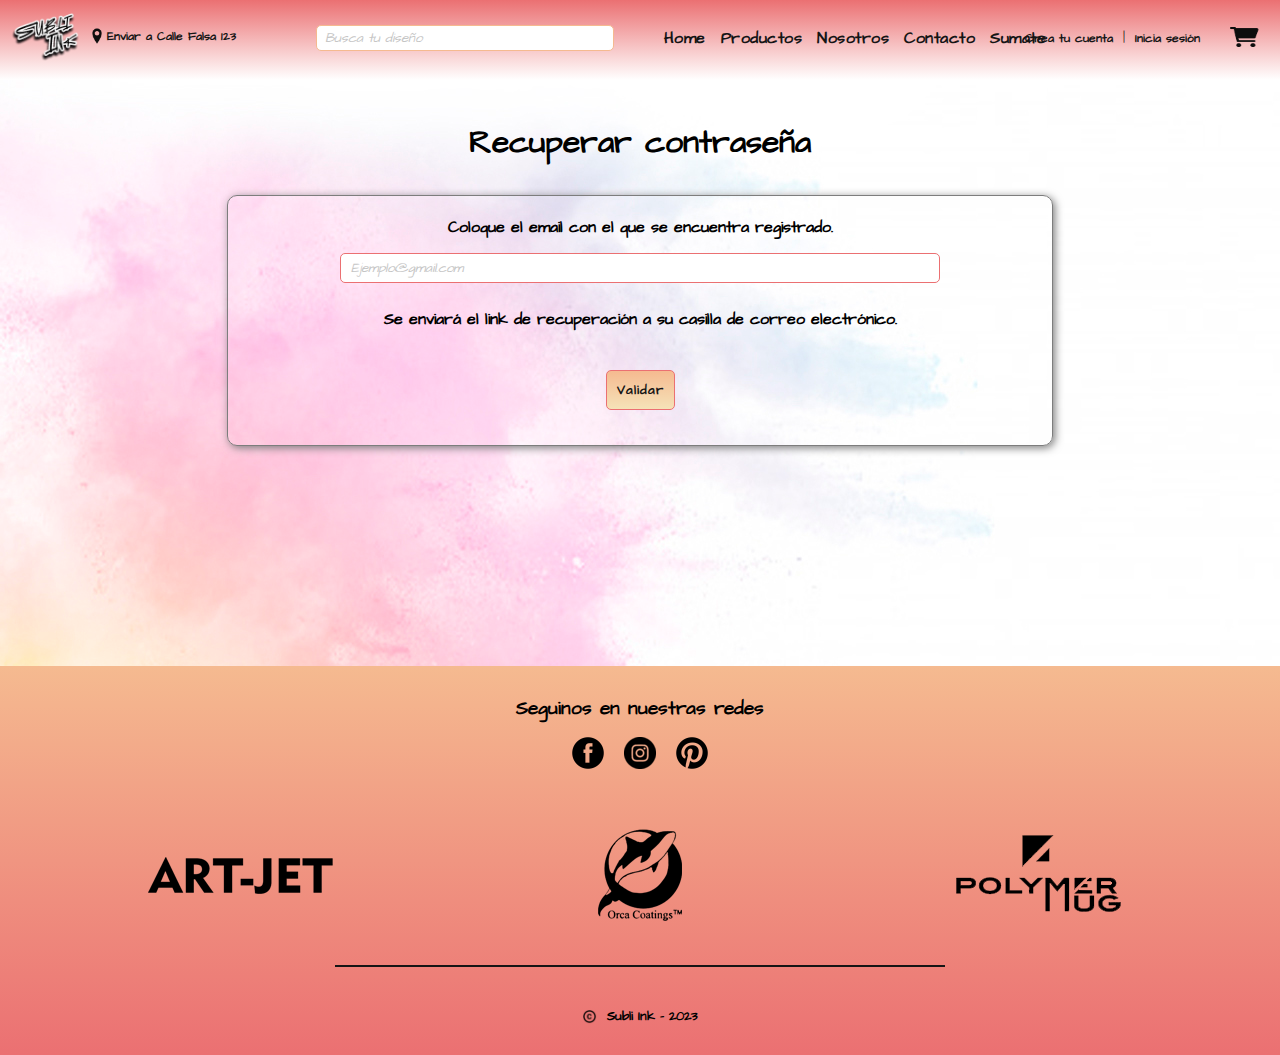
==== contraseña.html @ a8deb92b "Olvidaste tu contraseña" ====
<!DOCTYPE html>
<html lang="en">

<head>
    <meta charset="UTF-8">
    <meta name="viewport" content="width=device-width, initial-scale=1.0">
    <title>Subli Ink | Log In</title>
    <link rel="shorcut icon" href="/Assets/Iconos/Taza.png">
    <link rel="stylesheet" href="/contraseña.css">
</head>

<body>
    <header>
        <!-- Logo -->
        <img src="/Assets/Iconos/Logo2.png" alt="logo" class="logo"> <!-- Enviar a -->
        <div class="envio">
            <img src="/Assets/Iconos/Ubicacion.png" alt="">
            <a href="#portada">Enviar a Calle Falsa 123</a>
        </div>

        <!-- Navbar y barra de busqueda -->
        <nav class="navbar">

            <!-- menu hamburguesa -->
            <label for="menu-toggle" class="menu-label">
                <img src="/Assets/Iconos/menu.png" alt="menu" class="menu-icon">
            </label>
            <input type="checkbox" id="menu-toggle" class="menu-label">
            <div class="header-mid">

                <!-- Barra de busqueda -->
                <label for="barra-busqueda" class="search"></label>
                <input type="text" id="barra-busqueda" class="barra-busqueda" placeholder="Busca tu diseño">

                <!-- navbar list -->
                <ul class="navbar-list">
                    <li><a href="index.html">Home</a></li>
                    <li><a href="index.html">Productos</a></li>
                    <li><a href="index.html">Nosotros</a></li>
                    <li><a href="index.html">Contacto</a></li>
                    <li><a href="index.html">Sumate</a></li>
                </ul>
            </div>

            <!-- Login y carrito -->
            <div class="zona-derecha">
                <!-- Ingreso a la pagina -->
                <div class="account">
                    <!-- <a href="#">Mis compras</a> -->
                    <div class="login">
                        <a href="form2.html">Crea tu cuenta</a>
                        <p>|</p>
                        <a href="form.html">Inicia sesión</a>
                    </div>
                </div>

                <!-- Carrito -->
                <img src="/Assets/Iconos/carrito.png" alt="cart-icon" class="cart-icon">
            </div>
        </nav>
    </header>

    <main>
        <section id="recuperar">
            <h1>Recuperar contraseña</h1>
            <div class="recu-conteiner">
                <div class="input">
                    <label for="email">Coloque el email con el que se encuentra registrado.</label>
                    <input type="email" id="email" placeholder="Ejemplo@gmail.com">
                </div>

                <p>Se enviará el link de recuperación a su casilla de correo electrónico.</p>

                <button class="buttons">Validar</button>

            </div>
        </section>

        <footer>
            <section id="cierre">
                <div class="redes">
                    <h3>Seguinos en nuestras redes</h3>
                    <div class="redes-icon">
                        <a href="https://www.facebook.com/Subli.Inkok" target="_blank"><img
                                src="/Assets/Iconos/Facebook.png" alt="Facebook"></a>
                        <a href="https://www.instagram.com/subli.ink/?hl=es-la" target="_blank"><img
                                src="/Assets/Iconos/Instagram.png" alt="Instagram"></a>
                        <a href="https://ar.pinterest.com/rodrifleitas/" target="_blank"><img
                                src="/Assets/Iconos/Pinterest.png" alt="Pinterest"></a>
                    </div>
                </div>

                <div class="proveedores">
                    <img src="/Assets/Proveedores/Art jet negro.png" alt="imagen">
                    <img src="/Assets/Proveedores/Orca negro.png" alt="imagen">
                    <img src="/Assets/Proveedores/Polymer mug negro.png" alt="imagen">
                </div>

                <hr>

                <div class="copyright">
                    <img src="/Assets/Iconos/copyright.png" alt="copyright">
                    <h5>Subli Ink - 2023</h5>
                </div>

            </section>
        </footer>
    </main>
</body>

</html>
---- contraseña.css ----
/* Fonts */

@import url('https://fonts.googleapis.com/css2?family=Fredoka:wght@300;400;500;600;700&display=swap');

@import url('https://fonts.googleapis.com/css2?family=Comic+Neue:wght@300;400;700&display=swap');

@import url('https://fonts.googleapis.com/css2?family=Allan:wght@400;700&display=swap');

@import url('https://fonts.googleapis.com/css2?family=Caveat:wght@400;500;600;700&display=swap');

@import url('https://fonts.googleapis.com/css2?family=Kalam:wght@300;400;700&display=swap');

@import url('https://fonts.googleapis.com/css2?family=Architects+Daughter&display=swap');

/* colours */
:root {
    --primary: #eb7072;
    --secondary: #f5ba90;
    --button: #f5e2b8;
    --font: #151515;
    --font2: #dadada;
    --various: #a2caa5;
}

* {
    margin: 0;
    padding: 0;
    box-sizing: border-box;
    text-decoration: none;
    list-style-type: none;
    font-family: "Architects Daughter";
}

/* HEADER */
header {
    background: linear-gradient(to bottom, var(--primary), #ffffff);
    padding: 5px;
    display: flex;
    justify-content: space-between;
    height: 80px;
    position: relative;
    gap: 10px;
}

.logo {
    margin: -5px 5px 5px;
    align-items: center;
}

.navbar {
    /* .navbar-list { */
    display: flex;
    justify-content: space-between;
    align-items: center;
    gap: 50px;
}

.navbar-list a {
    color: var(--font)
}

.navbar-list {
    display: flex;
    gap: 15px;
    font-family: "Architects Daughter";
    font-size: 16px;
    font-weight: 700;
    letter-spacing: 0.5px;
}

.envio {
    display: flex;
    align-items: center;
    justify-content: flex-start;
    padding: 10px;
    position: absolute;
    left: 6%;
    bottom: 24px;
}

.envio img {
    width: 20px;
    height: 20px;
}

.envio a {
    font-family: "Architects Daughter";
    color: var(--font);
    font-weight: 600;
    cursor: pointer;
    font-size: 12px;
}

.header-mid {
    display: flex;
    justify-content: center;
    align-items: center;
    width: 800px;
    padding: 10px;
    gap: 50px;
    position: absolute;
    right: 50%;
    left: 20%;
    top: 15px;
}

.zona-derecha {
    display: flex;
    padding: 10px;
    gap: 15px;
}

.account {
    display: flex;
    flex-direction: column;
    align-items: center;
    gap: 5px;
    position: absolute;
    right: 80px;
    top: 30px;
    font-size: 12px;
}

.account a {
    color: var(--font);
    font-family: "Architects Daughter";
    font-weight: 600;
    cursor: pointer;
}


.login {
    display: flex;
    gap: 10px;
}

.menu-label {
    display: none;
}

.cart-icon {
    width: 30px;
    height: 20px;
    margin-right: 10px;
    cursor: pointer;
    position: absolute;
    top: 27px;
    right: 10px;
}

.barra-busqueda {
    border-radius: 5px;
    border: 1px solid var(--secondary);
    width: 300px;
    padding: 3px;
}

::placeholder {
    padding: 5px;
    color: #c5c5c5;
    font-style: italic;
    font-family: "Architects Daughter";
}

body {
    background-image: url(/Assets/Imagenes/body2.jpg);
}

/* MAIN */

#recuperar,
.recu-conteiner{
    display: flex;
    flex-direction: column;
    align-items: center;
    gap: 20px;
}

#recuperar {
    padding: 20px;
    margin: 20px 30px 150px;
}

.recu-conteiner {
    padding: 20px;
    margin: 10px 30px 50px;
    border: 1px solid #7d7d7d;
    border-radius: 10px;
    box-shadow: 2px 2px 8px #7d7d7d;
    gap: 25px;
    width: 70%;
    font-weight: 700;
}

.input {
    display: flex;
    flex-direction: column;
    align-items: center;
    gap: 15px;
    
}

.input input {
    width: 600px;
    padding: 5px;
    border-radius: 5px;
    border: 1px solid var(--primary);
}

.buttons {
    padding: 10px;
    margin: 15px;
    border-radius: 5px;
    background: linear-gradient(to top, var(--button), var(--secondary));
    text-align: center;
    border: 1px solid var(--primary);
    color: #151515;
    letter-spacing: 1px;
    font-weight: bold;
    gap: 10px;
    cursor: pointer;
}

/* CIERRE */

#cierre,
.redes {
    display: flex;
    flex-direction: column;
    align-items: center;
}

#cierre {
    padding: 20px 30px;
    background: linear-gradient(to top, var(--primary), var(--secondary));
    gap: 30px;
}

.redes {
    padding: 10px;
    gap: 15px;
    text-align: center;
}

.redes-icon,
.proveedores,
.copyright {
    display: flex;
    justify-content:  center;
    align-items: center;
}

.redes-icon {
    gap: 20px;
}

hr {
    width: 50%;
    border: 1px solid #151515;
}

.proveedores{
    gap: 200px;
    padding: 10px;
}

.copyright {
    gap: 10px;
    text-align: center;
    padding: 10px;
}
.copyright img {
    width: 15px;
    height: 15px;
}
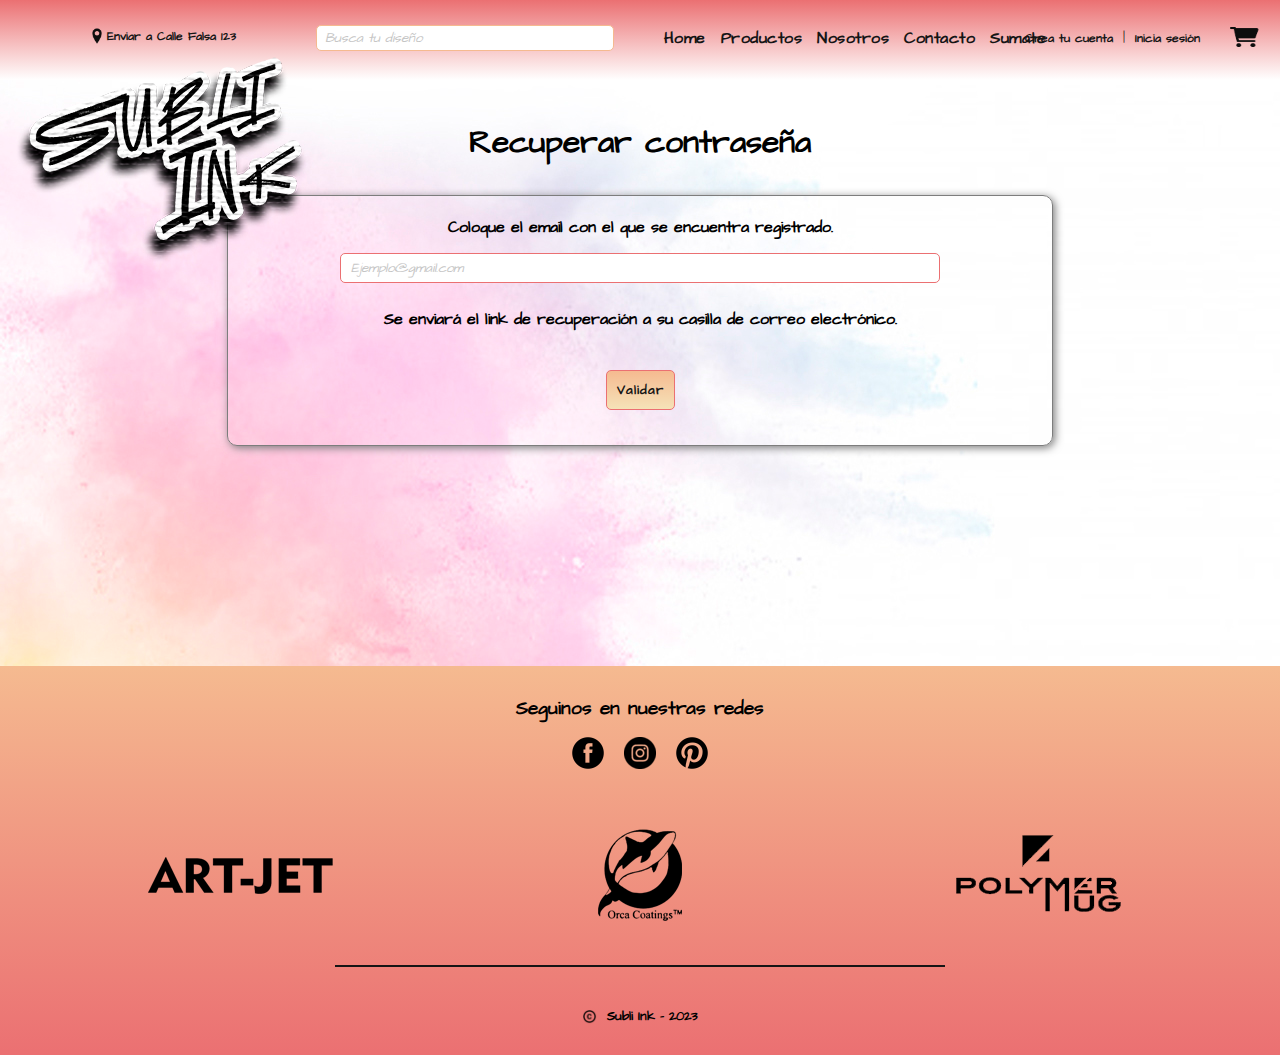
==== commit 7adae937: "logo link" ====
--- a/contraseña.html
+++ b/contraseña.html
@@ -12,7 +12,7 @@
 <body>
     <header>
         <!-- Logo -->
-        <img src="/Assets/Iconos/Logo2.png" alt="logo" class="logo"> <!-- Enviar a -->
+        <a href="index.html"><img src="/Assets/Iconos/Logo2.png" alt="logo" class="logo"></a> <!-- Enviar a -->
         <div class="envio">
             <img src="/Assets/Iconos/Ubicacion.png" alt="">
             <a href="#portada">Enviar a Calle Falsa 123</a>
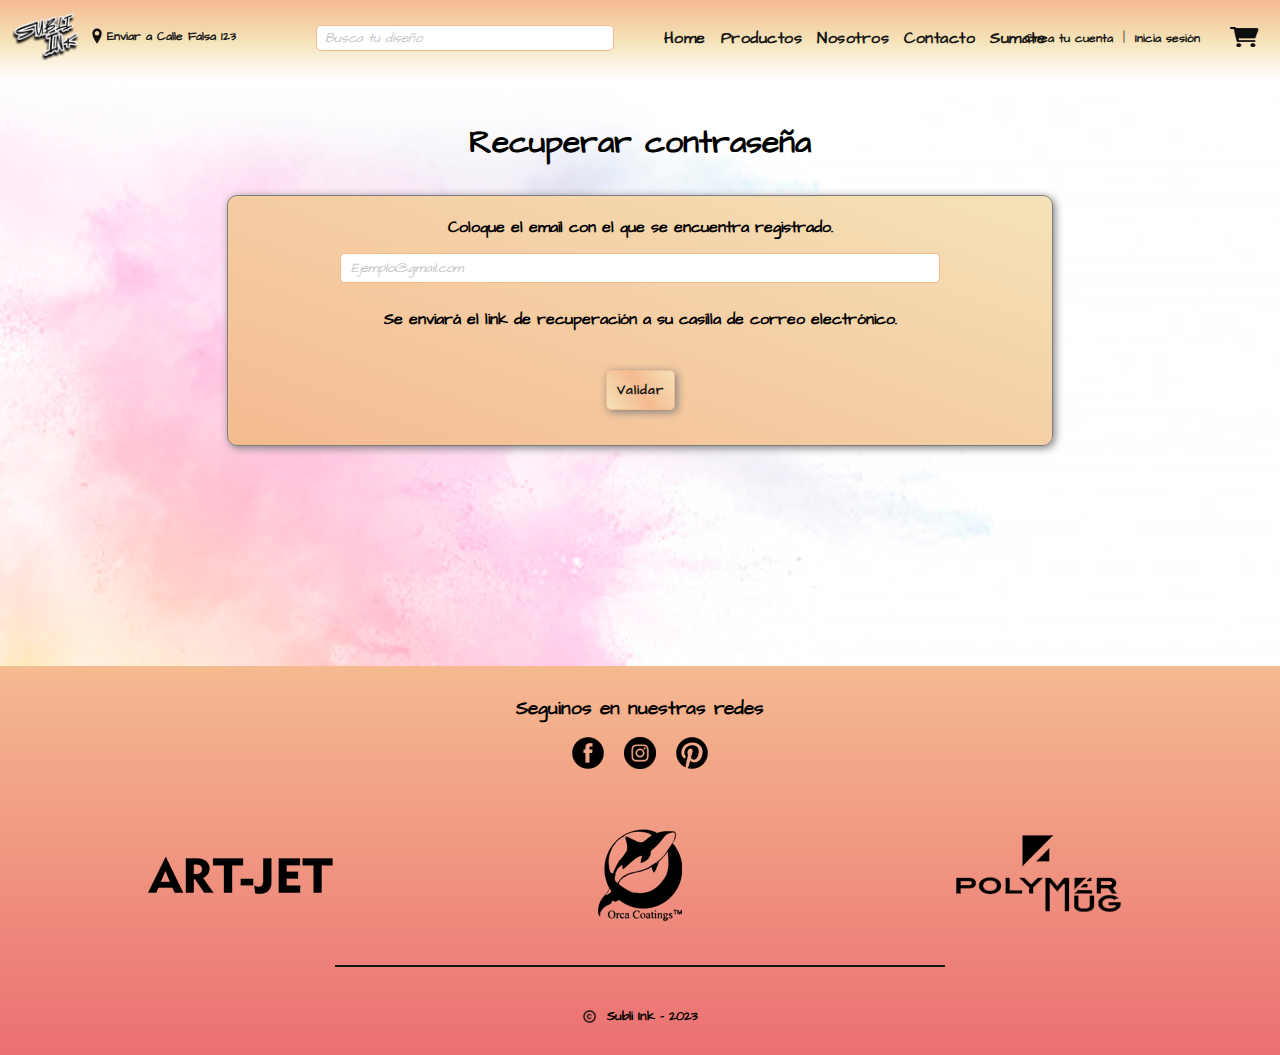
==== commit c7b0b8ef: "retoques" ====
--- a/contraseña.html
+++ b/contraseña.html
@@ -12,7 +12,7 @@
 <body>
     <header>
         <!-- Logo -->
-        <a href="index.html"><img src="/Assets/Iconos/Logo2.png" alt="logo" class="logo"></a> <!-- Enviar a -->
+        <img src="/Assets/Iconos/Logo2.png" alt="logo" class="logo"> <!-- Enviar a -->
         <div class="envio">
             <img src="/Assets/Iconos/Ubicacion.png" alt="">
             <a href="#portada">Enviar a Calle Falsa 123</a>
--- a/contraseña.css
+++ b/contraseña.css
@@ -33,7 +33,7 @@
 
 /* HEADER */
 header {
-    background: linear-gradient(to bottom, var(--primary), #ffffff);
+    background: linear-gradient(to bottom, var(--secondary), var(--button), #ffffff);
     padding: 5px;
     display: flex;
     justify-content: space-between;
@@ -190,6 +190,7 @@
     gap: 25px;
     width: 70%;
     font-weight: 700;
+    background: linear-gradient(20deg, var(--secondary), var(--button));
 }
 
 .input {
@@ -204,21 +205,22 @@
     width: 600px;
     padding: 5px;
     border-radius: 5px;
-    border: 1px solid var(--primary);
+    border: 1px solid var(--secondary);
 }
 
 .buttons {
     padding: 10px;
     margin: 15px;
     border-radius: 5px;
-    background: linear-gradient(to top, var(--button), var(--secondary));
+    background: linear-gradient(60deg, var(--button), var(--secondary), var(--button));
     text-align: center;
-    border: 1px solid var(--primary);
+    border: 1px solid var(--secondary);
     color: #151515;
     letter-spacing: 1px;
     font-weight: bold;
     gap: 10px;
     cursor: pointer;
+    box-shadow: 2px 2px 8px #7d7d7d;
 }
 
 /* CIERRE */
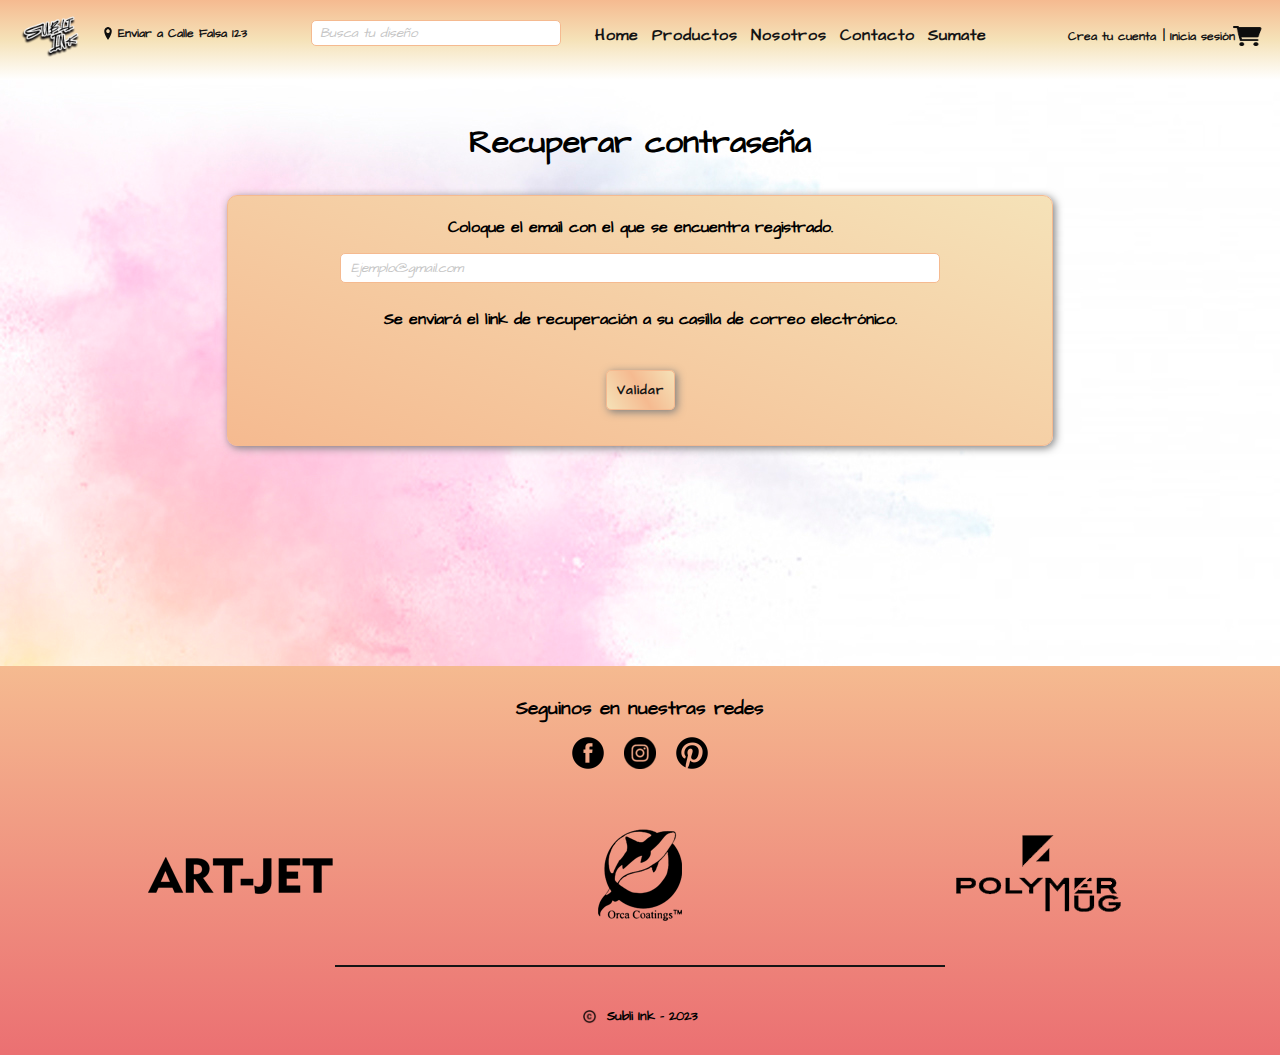
==== commit c1d4628a: "mediaqueriesforms" ====
--- a/contraseña.html
+++ b/contraseña.html
@@ -7,57 +7,61 @@
     <title>Subli Ink | Log In</title>
     <link rel="shorcut icon" href="/Assets/Iconos/Taza.png">
     <link rel="stylesheet" href="/contraseña.css">
+    <link rel="stylesheet" href="styles.css">
+    <link rel="stylesheet" href="mediaqueries.css">
 </head>
 
 <body>
     <header>
+
         <!-- Logo -->
-        <img src="/Assets/Iconos/Logo2.png" alt="logo" class="logo"> <!-- Enviar a -->
+        <div class="logo">
+            <img src="/Assets/Iconos/Logo2.png" alt="logo">
+        </div>
+
+        <!-- Enviar a -->
         <div class="envio">
             <img src="/Assets/Iconos/Ubicacion.png" alt="">
             <a href="#portada">Enviar a Calle Falsa 123</a>
         </div>
 
-        <!-- Navbar y barra de busqueda -->
+
+        <!-- Navbar -->
         <nav class="navbar">
 
+            <!-- Barra de busqueda -->
+            <label for="barra-busqueda" class="search"></label>
+            <input type="text" id="barra-busqueda" class="barra-busqueda" placeholder="Busca tu diseño">
+
             <!-- menu hamburguesa -->
+
             <label for="menu-toggle" class="menu-label">
                 <img src="/Assets/Iconos/menu.png" alt="menu" class="menu-icon">
             </label>
             <input type="checkbox" id="menu-toggle" class="menu-label">
-            <div class="header-mid">
 
-                <!-- Barra de busqueda -->
-                <label for="barra-busqueda" class="search"></label>
-                <input type="text" id="barra-busqueda" class="barra-busqueda" placeholder="Busca tu diseño">
+            <!-- navbar list -->
+            <ul class="navbar-list">
+                <li><a href="#portada">Home</a></li>
+                <li><a href="#cards">Productos</a></li>
+                <li><a href="#nosotros">Nosotros</a></li>
+                <li><a href="#contacto">Contacto</a></li>
+                <li><a href="#sumate">Sumate</a></li>
+                <li><img src="/Assets/Iconos/Logo2.png" alt="logo" class="logo-navbar"></li>
+            </ul>
+        </nav>
 
-                <!-- navbar list -->
-                <ul class="navbar-list">
-                    <li><a href="index.html">Home</a></li>
-                    <li><a href="index.html">Productos</a></li>
-                    <li><a href="index.html">Nosotros</a></li>
-                    <li><a href="index.html">Contacto</a></li>
-                    <li><a href="index.html">Sumate</a></li>
-                </ul>
+        <div class="zona-derecha">
+            <!-- Ingreso a la pagina -->
+            <div class="login">
+                <a href="form2.html">Crea tu cuenta</a>
+                <p>|</p>
+                <a href="form.html">Inicia sesión</a>
             </div>
 
-            <!-- Login y carrito -->
-            <div class="zona-derecha">
-                <!-- Ingreso a la pagina -->
-                <div class="account">
-                    <!-- <a href="#">Mis compras</a> -->
-                    <div class="login">
-                        <a href="form2.html">Crea tu cuenta</a>
-                        <p>|</p>
-                        <a href="form.html">Inicia sesión</a>
-                    </div>
-                </div>
-
-                <!-- Carrito -->
-                <img src="/Assets/Iconos/carrito.png" alt="cart-icon" class="cart-icon">
-            </div>
-        </nav>
+            <!-- Carrito -->
+            <img src="/Assets/Iconos/carrito.png" alt="cart-icon" class="cart-icon">
+        </div>
     </header>
 
     <main>
--- a/styles.css
+++ b/styles.css
@@ -0,0 +1,767 @@
+/* Fonts */
+
+@import url('https://fonts.googleapis.com/css2?family=Fredoka:wght@300;400;500;600;700&display=swap');
+
+@import url('https://fonts.googleapis.com/css2?family=Comic+Neue:wght@300;400;700&display=swap');
+
+@import url('https://fonts.googleapis.com/css2?family=Allan:wght@400;700&display=swap');
+
+@import url('https://fonts.googleapis.com/css2?family=Caveat:wght@400;500;600;700&display=swap');
+
+@import url('https://fonts.googleapis.com/css2?family=Kalam:wght@300;400;700&display=swap');
+
+@import url('https://fonts.googleapis.com/css2?family=Architects+Daughter&display=swap');
+
+/* colours */
+:root {
+    --primary: #eb7072;
+    --secondary: #f5ba90;
+    --button: #f5e2b8;
+    --font: #151515;
+    --font2: #dadada;
+    --various: #a2caa5;
+}
+
+* {
+    margin: 0;
+    padding: 0;
+    box-sizing: border-box;
+    text-decoration: none;
+    list-style-type: none;
+    font-family: "Architects daughter";
+}
+
+/* HEADER */
+header {
+    background: linear-gradient(to bottom, var(--secondary), var(--button), #ffffff);
+    width: 100%;
+    padding: 5px;
+    display: flex;
+    justify-content: space-between;
+    height: 80px;
+    position: relative;
+    gap: 10px;
+}
+
+header a {
+    color: var(--font);
+}
+
+.logo {
+    padding: 10px;
+}
+
+.logo img {
+    width: 70px;
+    height: 70px;
+    padding: 5px;
+    position: relative;
+    bottom: 15px;
+}
+
+.envio,
+.navbar,
+.navbar-mid,
+.navbar-list,
+.header-mid,
+.zona-derecha,
+.login {
+    display: flex;
+    align-items: center;
+    padding: 10px;
+}
+
+.envio {
+    gap: 2px;
+    color: var(--font);
+    font-weight: 600;
+    cursor: pointer;
+    font-size: 12px;
+    position: absolute;
+    top: 15px;
+    left: 90px;
+}
+
+.envio img {
+    width: 10%;
+}
+
+.navbar {
+    gap: 80px;
+    position: relative;
+    width: 850px;
+    left: 40px;
+}
+
+.logo-navbar {
+    display: none;
+}
+
+.menu-label,
+#menu-toggle {
+    display: none;
+}
+
+.navbar-list {
+    gap: 13px;
+    font-size: 16px;
+    font-weight: 700;
+    letter-spacing: 1px;
+    position: relative;
+    bottom: 5px;
+    left: 35%;
+}
+
+.zona-derecha {
+    gap: 10px;
+    padding: 0;
+    position: relative;
+    bottom: 3px;
+    right: 15px;
+    z-index: 2;
+}
+
+.login {
+    gap: 5px;
+    font-size: 12px;
+    font-weight: 700;
+    padding: 0;
+}
+
+.login a {
+    width: 90px;
+}
+
+.login hr {
+    display: none;
+}
+
+.cart-icon {
+    width: 30px;
+    height: 20px;
+    position: absolute;
+    left: 90%;
+}
+
+.barra-busqueda {
+    border-radius: 5px;
+    border: 1px solid var(--secondary);
+    position: absolute;
+    top: 20px;
+    right: 58%;
+    top: 15px;
+    width: 300px;
+    padding: 3px;
+}
+
+::placeholder {
+    padding: 5px;
+    color: #c5c5c5;
+    font-style: italic;
+    font-family: "Architects Daughter";
+}
+
+/* HEADER */
+
+/* BODY */
+body {
+    background-image: url(/Assets/Imagenes/body2.jpg);
+    font-family: "Architects Daughter";
+}
+
+#portada {
+    /* max-width: 1300px; */
+    position: relative;
+    padding: 10px;
+    margin-bottom: 30px;
+}
+
+#portada a {
+    color: #151515;
+}
+
+/* Slider */
+.slider-frame {
+    width: 1280px;
+    /* Pongo heitgh auto para que la altura la de la imagen  */
+    height: auto;
+    margin: 30px auto 0;
+    display: flex;
+    /* Overflow para ocultar lo que este fuera del width y height */
+    overflow: hidden;
+}
+
+.slider-frame ul {
+    display: flex;
+    padding: 0;
+    width: 300%;
+    animation: slide 12s infinite alternate ease-out;
+
+}
+
+.slider-frame li {
+    width: 100%;
+    list-style: none;
+    position: relative;
+}
+
+.slider-img {
+    width: 1300px;
+    height: 600px;
+    padding: 0 50px 100px;
+}
+
+@keyframes slide {
+    0% {
+        margin-left: 0%;
+    }
+
+    30% {
+        margin-left: 0%;
+    }
+
+    35% {
+        margin-left: -100%;
+    }
+
+    65% {
+        margin-left: -100%;
+    }
+
+    70% {
+        margin-left: -200%;
+    }
+
+    100% {
+        margin-left: -200%;
+    }
+}
+
+/* Slider 1 */
+
+.slider1 {
+    display: flex;
+    flex-direction: column;
+    align-items: center;
+    padding: 0;
+
+}
+
+.slogan {
+    position: absolute;
+    top: 65%;
+}
+
+/* Slider 2 */
+
+.slider2 {
+    display: flex;
+    padding: 0px;
+    position: relative;
+}
+
+.slider2-info {
+    display: flex;
+    flex-direction: column;
+    align-items: center;
+    justify-content: center;
+    padding: 10px;
+    gap: 5px;
+    position: absolute;
+    right: 10%;
+    top: 35%;
+    font-family: "Architects Daughter";
+}
+
+.tituloh2 {
+    font-size: 38px;
+    font-weight: 700;
+    background: linear-gradient(to top, var(--font2), var(--font), var(--font2));
+    padding: 10px;
+    color: transparent;
+    background-clip: text;
+    -webkit-background-clip: text;
+}
+
+.buttons {
+    display: flex;
+    justify-content: center;
+    padding: 10px;
+    margin: 15px;
+    border-radius: 5px;
+    background: linear-gradient(60deg, var(--button), var(--secondary), var(--button));
+    text-align: center;
+    border: 1px solid var(--secondary);
+    color: #151515;
+    letter-spacing: 1px;
+    font-weight: bold;
+    gap: 10px;
+    cursor: pointer;
+    box-shadow: 2px 2px 8px #7d7d7d;
+}
+
+/* Slider 3 */
+
+.slider3-info {
+    display: flex;
+    flex-direction: column;
+    align-items: center;
+    justify-content: center;
+    gap: 5px;
+    position: absolute;
+    left: 15%;
+    top: 37%;
+    font-family: "Architects Daughter";
+}
+
+/* Cards */
+
+#cards {
+    position: relative;
+    padding: 10px;
+    margin: 250px 30px;
+}
+
+.cards-conteiner {
+    width: 100%;
+    display: flex;
+    flex-direction: column;
+    align-items: center;
+    padding: 20px;
+    flex-wrap: wrap;
+    gap: 230px;
+}
+
+.productos,
+#mas-vendidos {
+    display: flex;
+    flex-direction: column;
+    align-items: center;
+    position: relative;
+}
+
+.productos h2 {
+    padding: 20px;
+    position: absolute;
+    top: -80px;
+}
+
+#mas-vendidos h2 {
+    padding: 20px;
+    position: absolute;
+    top: -80px;
+
+}
+
+.productos-conteiner {
+    display: flex;
+    justify-content: center;
+    align-items: center;
+    padding: 10px;
+    gap: 60px;
+    flex-wrap: wrap;
+}
+
+.cards-subconteiner {
+    display: flex;
+    justify-content: center;
+    align-items: center;
+    padding: 10px;
+    gap: 20px;
+    flex-wrap: wrap;
+}
+
+.card {
+    display: flex;
+    flex-direction: column;
+    align-items: center;
+    width: 230px;
+    height: 240px;
+    background: linear-gradient(20deg, var(--secondary), var(--button));
+    /* border: 1px solid #c1c1c1; */
+    border-radius: 15px;
+    box-shadow: 2px 2px 8px #7d7d7d;
+
+}
+
+.card-img {
+    width: 200px;
+    height: 180px;
+}
+
+.card span {
+    font-weight: 700;
+    font-size: 18px;
+}
+
+.card-popular {
+    display: flex;
+    flex-direction: column;
+    align-items: center;
+    background: linear-gradient(20deg, var(--secondary), var(--button));
+    width: 265px;
+    height: 350px;
+    gap: 10px;
+    padding: 5px 10px;
+    border-radius: 15px;
+    box-shadow: 2px 2px 8px #7d7d7d;
+}
+
+.buttons-popular {
+    display: flex;
+    justify-content: center;
+    align-items: center;
+    padding: 10px;
+    margin: 15px;
+    border-radius: 5px;
+    background: linear-gradient(60deg, var(--button), var(--secondary), var(--button));
+    text-align: center;
+    border: 1px solid var(--secondary);
+    color: #151515;
+    letter-spacing: 1px;
+    font-weight: bold;
+    gap: 10px;
+    cursor: pointer;
+    box-shadow: 2px 2px 8px #7d7d7d;
+}
+
+.card-popular-info {
+    display: flex;
+    flex-direction: column;
+    align-items: center;
+    gap: 5px;
+}
+
+.card-popular h3 {
+    font-size: 16px;
+}
+
+.card-popular span {
+    font-size: 20px;
+    font-weight: 700;
+    letter-spacing: 2px;
+}
+
+.card-popular p {
+    font-size: 14px;
+    font-weight: 700;
+}
+
+.buttons-popular img {
+    width: 20px;
+    height: 20px;
+}
+
+/* NOSOTROS */
+
+#nosotros,
+.info-conteiner,
+.info-item,
+.info-personal {
+    display: flex;
+    flex-direction: column;
+    align-items: center;
+    gap: 30px;
+}
+
+#nosotros {
+    padding: 30px 40px;
+}
+
+#nosotros p {
+    font-family: "Architects Daughter";
+    font-size: 14px;
+}
+
+.info-item {
+    text-align: justify;
+    background: linear-gradient(20deg, var(--secondary), var(--button));
+    width: 90%;
+    height: 270px;
+    padding: 10px 30px;
+    border-radius: 20px;
+    letter-spacing: 1px;
+    box-shadow: 2px 2px 8px #7d7d7d;
+}
+
+.info-personal {
+    background: linear-gradient(20deg, var(--secondary), var(--button));
+    width: 90%;
+    height: 270px;
+    gap: 5px;
+    padding: 10px 30px;
+    border-radius: 20px;
+    letter-spacing: 1px;
+    box-shadow: 2px 2px 8px #7d7d7d;
+}
+
+.personal {
+    display: flex;
+    justify-content: center;
+    padding: 40px;
+    width: 900px;
+    height: 10px;
+    text-align: center;
+    gap: 40px;
+}
+
+.personal-item {
+    display: flex;
+    flex-direction: column;
+    align-items: center;
+    font-size: 12px;
+    width: 150px;
+    gap: 1px;
+}
+
+.personal-item span {
+    padding: 5px;
+}
+
+.foto-carnet {
+    width: 100px;
+    height: 90px;
+    border-radius: 50%;
+}
+
+/* CONTACTO */
+
+#contacto,
+#sumate,
+.sumate-info,
+.contactanos,
+form,
+.item,
+.dudas {
+    display: flex;
+    flex-direction: column;
+    align-items: center;
+}
+
+.phone-mail,
+.item {
+    display: flex;
+    justify-content: center;
+    align-items: center;
+}
+
+#contacto {
+    padding: 10px 30px;
+    margin: 150px 10px;
+
+}
+
+#contacto h2 {
+    font-family: "Architects Daughter";
+    font-size: 2rem;
+    font-weight: 700;
+    background: linear-gradient(to top, var(--font2), var(--font), var(--font2));
+    padding: 10px;
+    color: transparent;
+    background-clip: text;
+    -webkit-background-clip: text;
+}
+
+.contactanos {
+    display: flex;
+    gap: 20px;
+}
+
+.contactanos-conteiner {
+    display: flex;
+    flex-direction: column;
+    align-items: center;
+    padding: 10px;
+    width: 80%;
+    border: 1px solid #7d7d7d;
+    border-radius: 10px;
+    box-shadow: 2px 2px 8px #7d7d7d;
+    background: linear-gradient(20deg, var(--secondary), var(--button));
+}
+
+.contactanos-conteiner button {
+    width: 50%;
+}
+
+.phone-mail {
+    gap: 5px;
+    padding: 10px;
+}
+
+.item {
+    gap: 15px;
+    font-family: "Architects Daughter";
+    letter-spacing: 2px;
+    font-size: 20px;
+    width: 350px;
+    height: 90px;
+}
+
+.dudas {
+    padding: 5px 30px;
+    gap: 20px;
+}
+
+.dudas h3 {
+    font-family: "Architects Daughter";
+    font-size: 22px;
+    font-weight: 700;
+    background: linear-gradient(to top, var(--font2), var(--font), var(--font2));
+    padding: 10px;
+    color: transparent;
+    background-clip: text;
+    -webkit-background-clip: text;
+}
+
+.textarea {
+    resize: none;
+    padding: 10px;
+}
+
+#sumate {
+    padding: 50px 30px;
+    margin: 300px 50px 150px;
+    gap: 20px;
+    font-family: "Architects Daughter";
+    border: 1px solid #7d7d7d;
+    border-radius: 10px;
+    box-shadow: 2px 2px 8px #7d7d7d;
+    gap: 20px;
+    width: 80%;
+    font-weight: 700;
+    background: linear-gradient(20deg, var(--secondary), var(--button));
+    letter-spacing: 1px;
+}
+
+.sumate-info {
+    text-align: center;
+    gap: 20px;
+}
+
+.sumate-form {
+    gap: 10px;
+}
+
+.sumate-form input {
+    width: 300px;
+    padding: 5px;
+    border-radius: 5px;
+    border: 1px solid var(--secondary);
+}
+
+#sumate button {
+    width: 50%;
+}
+
+
+
+/* CIERRE */
+
+#cierre,
+.redes {
+    display: flex;
+    flex-direction: column;
+    align-items: center;
+}
+
+#cierre {
+    padding: 20px 30px;
+    background: linear-gradient(to top, var(--primary), var(--secondary));
+    gap: 30px;
+}
+
+.redes {
+    padding: 10px;
+    gap: 15px;
+    text-align: center;
+}
+
+.redes-icon,
+.proveedores,
+.copyright {
+    display: flex;
+    justify-content: center;
+    align-items: center;
+}
+
+.redes-icon {
+    gap: 20px;
+}
+
+hr {
+    width: 50%;
+    border: 1px solid #151515;
+}
+
+.proveedores {
+    gap: 200px;
+    padding: 10px;
+}
+
+.copyright {
+    gap: 10px;
+    text-align: center;
+    padding: 10px;
+}
+
+.copyright img {
+    width: 15px;
+    height: 15px;
+}
+
+/* RECUPERAR CONTRASEÑA */
+
+#recuperar,
+.recu-conteiner {
+    display: flex;
+    flex-direction: column;
+    align-items: center;
+    gap: 20px;
+}
+
+#recuperar {
+    padding: 20px;
+    margin: 20px 30px 150px;
+}
+
+.recu-conteiner {
+    padding: 20px;
+    margin: 10px 30px 50px;
+    border: 1px solid var(--secondary);
+    border-radius: 10px;
+    box-shadow: 2px 2px 8px #7d7d7d;
+    gap: 25px;
+    width: 70%;
+    font-weight: 700;
+    background: linear-gradient(20deg, var(--secondary), var(--button));
+}
+
+.input {
+    display: flex;
+    flex-direction: column;
+    align-items: center;
+    gap: 15px;
+
+}
+
+.input input {
+    width: 600px;
+    padding: 5px;
+    border-radius: 5px;
+    border: 1px solid var(--secondary);
+}
+
+.buttons {
+    padding: 10px;
+    margin: 15px;
+    border-radius: 5px;
+    background: linear-gradient(60deg, var(--button), var(--secondary), var(--button));
+    text-align: center;
+    border: 1px solid var(--secondary);
+    color: #151515;
+    letter-spacing: 1px;
+    font-weight: bold;
+    gap: 10px;
+    cursor: pointer;
+    box-shadow: 2px 2px 8px #7d7d7d;
+}--- a/mediaqueries.css
+++ b/mediaqueries.css
@@ -0,0 +1,1005 @@
+/* Responsive pagina principal */
+
+/* WIDTH 1280 px */
+
+@media (max-width: 1280px) {
+
+    /* HEADER */
+    .barra-busqueda {
+        border-radius: 5px;
+        border: 1px solid var(--secondary);
+        width: 250px;
+        padding: 3px;
+    }
+
+    .cart-icon {
+        position: absolute;
+        left: 86%;
+    }
+
+    .navbar-list {
+        position: relative;
+        left: 35%;
+    }
+
+    .zona-derecha {
+        bottom: 4px;
+    }
+
+    /* MAIN */
+
+    /* Portada */
+
+    #portada {
+        max-width: 1280px;
+    }
+
+    /* Slider */
+    .slider-frame {
+        width: 1000px;
+    }
+
+    .slider-img {
+        width: 1000px;
+    }
+
+
+    /* Slider 2 */
+
+    .slider2 {
+        display: flex;
+        padding: 0px;
+        position: relative;
+    }
+
+    .slider2-info {
+        right: 5%;
+        top: 35%;
+    }
+
+    .tituloh2 {
+        font-size: 30px;
+    }
+
+    /* CARD */
+
+    #cards {
+        margin: 250px 15px;
+    }
+
+    .productos-conteiner {
+        gap: 30px;
+    }
+
+    .cards-subconteiner {
+        display: grid;
+        grid-template-columns: auto auto;
+        gap: 60px;
+    }
+
+    .card-popular {
+        width: 300px;
+    }
+
+    .buttons-popular img {
+        width: 20px;
+        height: 20px;
+    }
+}
+
+/* WIDTH 1188 px */
+@media (max-width: 1188px) {
+
+    #portada {
+        max-width: 1188px;
+        margin: 0;
+        padding: 0;
+    }
+
+    .tituloh2 {
+        font-size: 28px;
+    }
+
+    .slider-frame {
+        width: 900px;
+        gap: 60px;
+    }
+
+    .slider-img {
+        width: 850px;
+        height: 500px;
+        padding: 0 50px 50px;
+    }
+
+    .slider-frame ul {
+        position: relative;
+        left: 50px;
+    }
+
+    .navbar {
+        flex-direction: column;
+        align-items: center;
+        justify-content: center;
+        gap: 25px;
+        position: relative;
+        right: 25px;
+        left: 7%;
+        top: -13px;
+        margin: 0;
+        width: 500px;
+    }
+
+    .navbar-list {
+        left: 15px;
+        top: 6px;
+    }
+
+    .barra-busqueda {
+        position: absolute;
+        left: 22%;
+        width: 300px;
+    }
+
+    #cards {
+        padding: 5px;
+        max-width: 1188px;
+    }
+
+    .card {
+        width: 210px;
+        height: 220px;
+    }
+
+    .card-popular {
+        width: 270px;
+        height: 320px;
+    }
+
+    .card-popular-info {
+        gap: 2px;
+    }
+
+    .productos-conteiner {
+        gap: 30px;
+    }
+
+    #nosotros {
+        max-width: 1188px;
+        padding: 10px;
+    }
+
+    #contacto {
+        max-width: 1188px;
+        padding: 10px;
+    }
+
+    .contactanos {
+        max-width: 1188px;
+    }
+
+    .phone-mail {
+        width: 700px;
+    }
+
+    .proveedores {
+        max-width: 1188px;
+        gap: 60px;
+    }
+
+    footer {
+        max-width: 1188px;
+    }
+}
+
+/* WIDTH 992 px */
+
+@media (max-width: 992px) {
+
+    /* Header */
+
+    header {
+        max-width: 992px;
+    }
+
+    .menu-label {
+        display: block;
+        position: absolute;
+        top: 30px;
+        left: 10px;
+        order: 2;
+        z-index: 2;
+        cursor: pointer;
+
+    }
+
+    .logo-navbar {
+        display: block;
+        width: 70px;
+        height: 70px;
+    }
+
+    .navbar {
+        position: relative;
+        width: 100%;
+        left: 0;
+        right: 0;
+    }
+
+    .navbar-list {
+        position: absolute;
+        height: 350px;
+        top: 85px;
+        left: 3%;
+        right: 3%;
+        flex-direction: column;
+        gap: 30px;
+        background: linear-gradient(to top, var(--secondary), var(--button), #ffffff);
+        z-index: 2;
+        display: none;
+        border-radius: 15px;
+        border: 1px solid var(--secondary);
+        border-top: none;
+        box-shadow: 2px 2px 8px #7d7d7d;
+    }
+
+    #menu-toggle:checked+.navbar-list {
+        display: flex;
+    }
+
+    .barra-busqueda {
+        position: absolute;
+        top: 30px;
+        left: 30%;
+    }
+
+    .logo {
+        display: none;
+    }
+
+    .zona-derecha {
+        position: absolute;
+        top: -5%;
+        left: 82%;
+    }
+
+    .login {
+        gap: 0px;
+        flex-direction: column;
+    }
+
+    .login p {
+        display: none;
+    }
+
+    .login hr {
+        display: block;
+        width: 80%;
+        border: 1px solid #151515;
+    }
+
+    .cart-icon {
+        position: absolute;
+        left: 80%;
+        width: 25px;
+        height: 15px;
+    }
+
+    .envio {
+        display: none;
+    }
+
+    .slider-img {
+        width: 700px;
+        height: 400px;
+    }
+
+    .slider-frame {
+        width: 760px;
+    }
+
+    .slider2-info {
+        left: 55%;
+    }
+
+    .tituloh2 {
+        font-size: 21px;
+    }
+
+    .info-conteiner {
+        max-width: 992px;
+    }
+
+    .productos-conteiner {
+        gap: 30px;
+    }
+
+    .info-item,
+    .info-personal {
+        width: 80%;
+    }
+
+    .personal {
+        width: 500px;
+        gap: 20px;
+    }
+
+    .personal-item {
+        width: 100px;
+    }
+
+    .personal-item {
+        padding: 0px 10px 10px 10px;
+    }
+
+    .foto-carnet {
+        width: 80px;
+        height: 70px;
+    }
+
+    .phone-mail {
+        width: 600px;
+    }
+
+    .contactanos {
+        max-width: 992px;
+    }
+
+    .item {
+        font-size: 16px;
+        width: 300px;
+    }
+
+    #nosotros {
+        max-width: 992px;
+    }
+
+    .textarea {
+        width: 90%;
+    }
+
+    #cards {
+        margin: 250px 3px;
+    }
+
+    .card {
+        width: 200px;
+        height: 190px;
+        gap: ;
+    }
+
+    .card-img {
+        width: 170px;
+        height: 150px;
+    }
+
+    .card span {
+        font-size: 16px;
+
+    }
+}
+
+/* WIDTH 768px */
+
+@media (max-width: 768px) {
+
+    .navbar {
+        width: 100%;
+    }
+
+    .barra-busqueda {
+        width: 225px;
+    }
+
+    .zona-derecha {
+        left: 79%;
+    }
+
+    .login {
+        font-size: 10px;
+    }
+
+    #portada {
+        max-width: 768px;
+    }
+
+    .slider-frame {
+        width: 570px;
+        gap: 90px;
+    }
+
+    .slider-img {
+        width: 520px;
+        height: 300px;
+        padding: 0 50px 50px;
+    }
+
+    .tituloh2 {
+        font-size: 18px;
+    }
+
+    .slider1 {
+        left: -1%;
+    }
+
+    .slider2 {
+        left: -1%;
+    }
+
+    .slider-info2 {
+        left: 57%;
+    }
+
+    .slider2-info h2 {
+        width: 218px;
+    }
+
+    .slider3-info {
+        left: 8%;
+    }
+
+    #cards {
+        max-width: 768px;
+    }
+
+    .cards-conteiner {
+        max-width: 768px;
+        padding: 10px;
+        align-items: center;
+    }
+
+    .productos-conteiner {
+        max-width: 768px;
+    }
+
+    .card {
+        width: 160px;
+        height: 180px;
+        gap: 5px;
+    }
+
+    .card-img {
+        width: 140px;
+        height: 110px;
+    }
+
+    .cards-subconteiner {
+        gap: 20px;
+    }
+
+    .card-popular {
+        width: 230px;
+        height: 280px;
+    }
+
+    .card-popular h3 {
+        font-size: 14px;
+    }
+
+    .buttons-popular img {
+        width: 14px;
+        height: 14px;
+    }
+
+    #nosotros {
+        max-width: 768px;
+    }
+
+    #nosotros h3 {
+        font-size: 16px;
+    }
+
+    .info-conteiner {
+        max-width: 768px;
+    }
+
+    .info-item {
+        height: 330px;
+    }
+
+    .info-item p {
+        font-size: 12px;
+    }
+
+    .info-personal {
+        height: 400px;
+    }
+
+    .personal {
+        flex-wrap: wrap;
+    }
+
+    .personal-item {
+        gap: 1px;
+    }
+
+    .contactanos {
+        max-width: 768px;
+    }
+
+    #contacto h2 {
+        font-size: 18px;
+    }
+
+    #contacto h3 {
+        font-size: 16px;
+    }
+
+    .phone-mail {
+        width: 450px;
+        flex-direction: column;
+    }
+
+    .proveedores {
+        width: 450px;
+    }
+
+    .proveedores img {
+        width: 150px;
+        height: 75px;
+    }
+}
+
+/* WIDTH 576px */
+
+@media (max-width: 576px) {
+
+    .barra-busqueda {
+        width: 120px;
+        left: 34%;
+    }
+
+    .zona-derecha {
+        left: 73%;
+        top: -1%;
+    }
+
+    #portada {
+        max-width: 576px;
+    }
+
+    .slider-frame {
+        width: 380px;
+    }
+
+    .slider-img {
+        width: 370px;
+        height: 260px;
+        padding: 0 10px 50px;
+    }
+
+    .slogan {
+        width: 300px;
+        height: 50px;
+    }
+
+    .tituloh2 {
+        font-size: 13px;
+    }
+
+    .buttons {
+        padding: 5px;
+        margin: 6px;
+    }
+
+    .buttons a {
+        font-size: 10px;
+    }
+
+    .slider1 {
+        left: -4%;
+    }
+
+    .slider2 {
+        left: -3%;
+    }
+
+    .slider2-info {
+        right: 2%;
+        top: 18%;
+        gap: 0;
+        padding: 0;
+    }
+
+    .slider2 button {
+        position: relative;
+        top: -15px;
+    }
+
+    .slider2 h2 {
+        right: 30%;
+        width: 150px;
+        text-align: center;
+        top: 0px;
+        padding: 20px;
+    }
+
+    .slider3 {
+        position: relative;
+        left: -4%;
+    }
+
+    .slider3 h2 {
+        padding: 20px;
+        text-align: center;
+    }
+
+    .slider3 button {
+        position: relative;
+        top: -15px;
+    }
+
+    .slider3-info {
+        gap: 0;
+        right: 40%;
+        top: 53px;
+    }
+
+    .card {
+        width: 120px;
+        height: 110px;
+        gap: 0;
+    }
+
+    .card span {
+        font-size: 10px;
+    }
+
+    .card-img {
+        width: 100px;
+        height: 80px;
+    }
+
+    #cards {
+        max-width: 576px;
+        padding: 0;
+    }
+
+    .cards-conteiner {
+        padding: 0;
+    }
+
+    .cards-subconteiner {
+        gap: 10px;
+    }
+
+    .productos h2 {
+        font-size: 18px;
+    }
+
+    #mas-vendidos h2 {
+        font-size: 18px;
+    }
+
+    .productos-conteiner {
+        max-width: 576px;
+        gap: 15px;
+        padding: 0;
+    }
+
+    .portada-content {
+        max-width: 576px;
+    }
+
+    .card-popular {
+        width: 160px;
+        height: 260px;
+        padding: 1px;
+        text-align: center;
+    }
+
+    .card-popular h3 {
+        font-size: 12px;
+    }
+
+    .card-popular p {
+        font-size: 12px;
+    }
+
+    .card-popular span {
+        font-size: 12px;
+    }
+
+    .card-popular-info {
+        gap: 8px;
+        padding: 1px;
+    }
+
+    .buttons-popular {
+        font-size: 12px;
+        padding: 2px;
+        margin: 10px;
+        gap: 0px;
+    }
+
+    .buttons-popular img {
+        width: 12px;
+        height: 12px;
+        margin-right: 8px;
+    }
+
+    #nosotros h2 {
+        font-size: 18px;
+    }
+
+    #nosotros h3 {
+        font-size: 12px;
+    }
+
+    #nosotros {
+        max-width: 576px;
+        padding: 0;
+    }
+
+    .info-conteiner {
+        width: 370px;
+    }
+
+    .info-item {
+        width: 70%;
+        height: 340px;
+    }
+
+    #contacto {
+        max-width: 576px;
+    }
+
+    #nosotros p {
+        font-size: 10px;
+    }
+
+    .info-personal {
+        width: 70%;
+    }
+
+    .personal {
+        gap: 7px;
+        padding: 30px 90px;
+        width: 360px;
+    }
+
+    .personal-item {
+        font-size: 10px;
+        width: 85px;
+    }
+
+    .foto-carnet {
+        width: 50px;
+        height: 40px;
+    }
+
+    footer {
+        max-width: 576px;
+    }
+
+    .contactanos-conteiner {
+        width: 70%;
+    }
+
+    .contactanos {
+        width: 350px;
+    }
+
+    #sumate {
+        max-width: 576px;
+        width: 70%;
+    }
+
+    .proveedores {
+        width: 340px;
+        gap: 5px;
+    }
+
+    .proveedores img {
+        width: 100px;
+        height: 50px;
+    }
+
+    .phone-mail {
+        width: 320px;
+    }
+
+    .item {
+        max-width: 250px;
+        font-size: 12px;
+    }
+
+    #contacto h2 {
+        font-size: 13px;
+        text-align: center;
+    }
+
+    #contacto h3 {
+        font-size: 12px;
+        text-align: center;
+    }
+
+    .sumate-form input {
+        width: 215px;
+    }
+
+    .sumate-info p {
+        font-size: 10px;
+    }
+
+    .login {
+        font-size: 9px;
+    }
+
+    .menu-icon {
+        width: 40px;
+        height: 19px;
+    }
+
+    .navbar-list {
+        min-width: none;
+    }
+}
+
+/* FORM 2 CREAR CUENTA */
+
+@media (max-width: 992px) {
+    .conteiner {
+        max-width: 600px;
+    }
+
+    .form-registro input {
+        width: 440px;
+        font-size: 14px;
+    }
+
+    .form-registro {
+        font-size: 14px;
+    }
+
+    .terminos {
+        font-size: 12px;
+        flex-direction: column;
+        align-items: center;
+    }
+
+    h1 {
+        font-size: 28px;
+    }
+}
+
+/* WIDTH 768px */
+
+@media (max-width: 768px) {
+    .conteiner {
+        max-width: 600px;
+    }
+
+    .form-registro input {
+        width: 280px;
+    }
+}
+
+/* WIDH 576px */
+
+@media (max-width: 576px) {
+    #formulario {
+        padding: 5px;
+        margin: 20px 5px 150px
+    }
+
+    .conteiner {
+        max-width: 500px;
+    }
+
+    .form-registro input {
+        width: 200px;
+        font-size: 14px;
+    }
+
+    .conteiner span {
+        flex-direction: column;
+    }
+
+    .form-registro {
+        font-size: 12px;
+    }
+
+    .conteiner h3 {
+        text-align: center;
+    }
+
+    .terminos {
+        font-size: 10px;
+    }
+
+    h1 {
+        font-size: 18px;
+    }
+}
+
+/* FORM 1 INICIAR SESION */
+
+/* WIDTH 835px */
+
+@media (max-width: 835px) {
+
+    #login-form {
+        font-size: 14px;
+    }
+
+    .login-item {
+        flex-direction: column;
+    }
+
+    .login-item:last-child {
+        gap: 4px;
+    }
+
+    #login-form input {
+        width: 300px;
+    }
+
+    #formulario a {
+        font-size: 12px;
+    }
+
+    #formulario h1 {
+        font-size: 28px;
+    }
+}
+
+@media (max-width: 576px){
+    #login-form {
+        font-size: 12px;
+    }
+
+    #formulario h1 {
+        font-size: 18px;
+    }
+
+    #login-form input {
+        width: 250px;
+    }
+
+    #formulario a {
+        font-size: 10px;
+    }
+}
+
+/* OLVIDE MI CONTRASEÑA */
+
+@media (max-width: 992px){
+        .recu-conteiner {
+            max-width: 600px;
+            font-size: 14px;
+            text-align: center;
+        }
+    
+        .input input {
+            width: 440px;
+        }
+    
+        h1 {
+            font-size: 28px;
+        }
+}
+
+@media (max-width: 768px){
+    .input input {
+        width: 380px;
+    }
+
+    .recu-conteiner {
+        width: 85%;
+        font-size: 12px;
+    }
+}
+
+@media (max-width: 576px) {
+    .input input {
+        width: 250px;
+    }
+
+    h1 {
+        font-size: 18px;
+    }
+    
+    .recu-conteiner p {
+        font-size: 10px;
+    }
+}